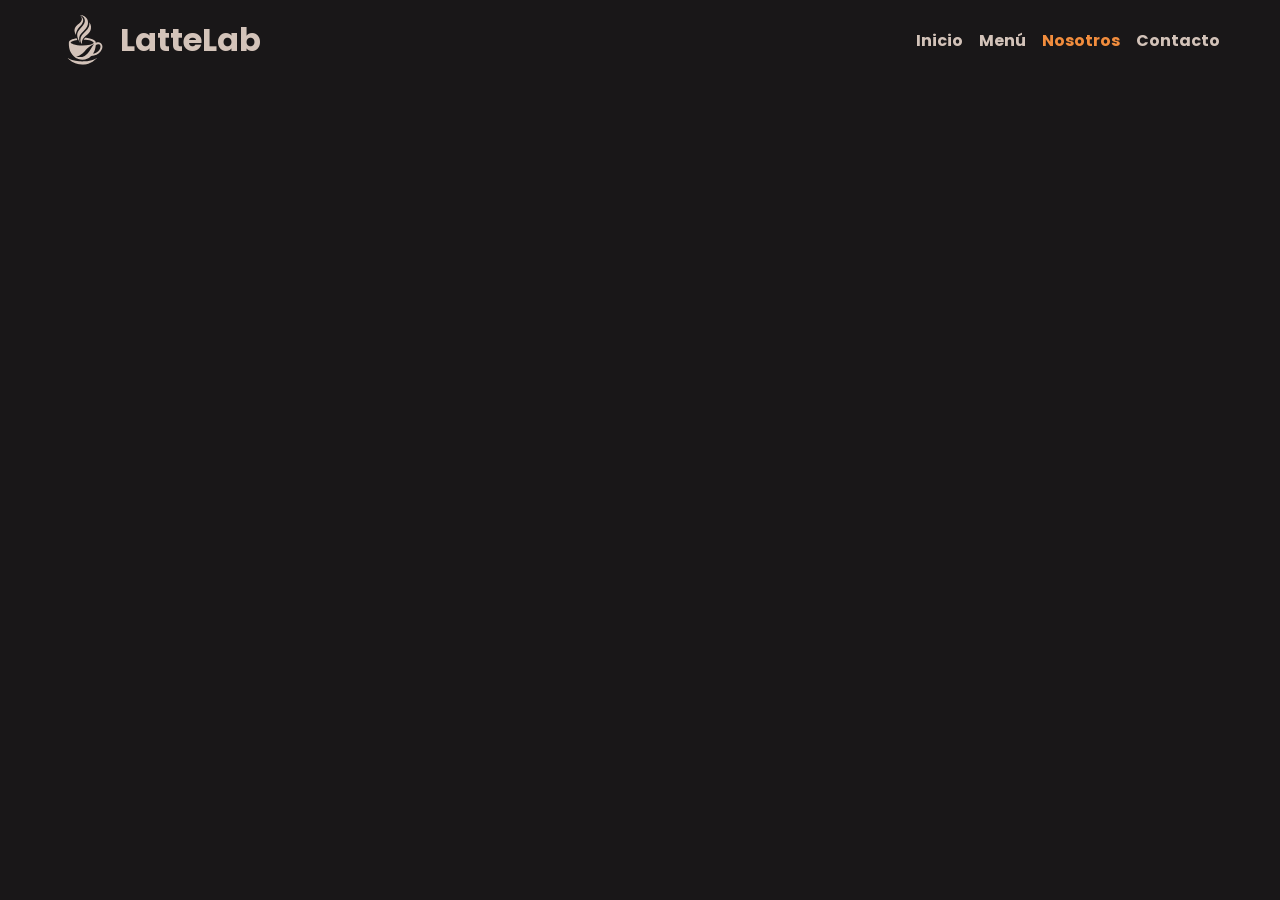
==== src/pages/about-us.html @ 96873276 "Add initial HTML structure and styles for LatteLab website - Created 'about-us.html', 'contact.html'" ====
<!DOCTYPE html>
<html lang="es">
  <head>
    <meta charset="UTF-8" />
    <meta name="viewport" content="width=device-width, initial-scale=1.0" />
    <title>LatteLab</title>

    <meta
      name="description"
      content="LatteLab es una cafetería que ofrece una experiencia única con café de alta calidad y un ambiente acogedor."
    />
    <meta name="author" content="Fernando Diaz" />

    <link rel="stylesheet" href="../styles/variables.css" />
    <link rel="stylesheet" href="../styles/fonts.css" />
    <link rel="stylesheet" href="../styles/style.css" />
  </head>
  <body>
    <header>
      <div class="header__container">
        <div class="header__logo">
          <img
            src="../assets/images/layout/Coffee.svg"
            alt="Logo de LatteLab"
            loading="eager"
            fetchpriority="high"
          />

          <h1>LatteLab</h1>
        </div>

        <nav class="header__nav">
          <ul class="header__nav-list">
            <li class="header__nav-item"><a href="/">Inicio</a></li>
            <li class="header__nav-item">
              <a href="products.html">Menú</a>
            </li>
            <li class="header__nav-item">
              <a class="active" href="about-us.html">Nosotros</a>
            </li>
            <li class="header__nav-item">
              <a href="contact.html">Contacto</a>
            </li>
          </ul>
        </nav>
      </div>
    </header>

    <main></main>

    <footer></footer>
  </body>
</html>
---- src/styles/variables.css ----
:root {
  /*? COLORS */
  --color-primary: #f28d3d;
  --color-secondary: #b58863;
  --color-accent: #f8d4b4;
  --color-black: #2e333c;
  --color-background: #191718;
  --color-text: #d3c3b9;

  --background-color: var(--color-background);
  --text-color: var(--color-text);

  /*? SIZES */
  --max-width: 1200px;
  --header-height: 80px;
  --footer-height: 80px;
}

body {
  background-color: var(--background-color);
  color: var(--text-color);
  font-family: "Poppins", sans-serif;
}

ul {
  list-style: none;
}

a {
  text-decoration: none;
  color: inherit;
}

.container__section {
  width: 95%;
  max-width: var(--max-width);
  margin: 0 auto;
  height: 100dvh;
}

.active {
  color: var(--color-primary);
}

.button__component {
  width: fit-content;
  padding: 1rem 2rem;
  font-weight: bold;
  box-shadow: 0 4px 6px rgba(0, 0, 0, 0.1);
  transition: background-color 0.3s ease, box-shadow 0.3s ease, color 0.3s ease;

  &:active {
    transform: scale(0.95);
  }
}

.title__section {
  color: var(--color-primary);
}
---- src/styles/fonts.css ----
@font-face {
  font-family: "Poppins";
  src: url("../assets/fonts/Poppins-Regular.ttf") format("truetype");
  font-weight: 400;
  font-style: normal;
  font-display: swap;
}

@font-face {
  font-family: "Poppins";
  src: url("../assets/fonts/Poppins-Medium.ttf") format("truetype");
  font-weight: 500;
  font-style: normal;
  font-display: swap;
}

@font-face {
  font-family: "Poppins";
  src: url("../assets/fonts/Poppins-Bold.ttf") format("truetype");
  font-weight: 700;
  font-style: normal;
  font-display: swap;
}
---- src/styles/style.css ----
* {
  margin: 0;
  padding: 0;
  box-sizing: border-box;
}

header {
  width: 100%;
  height: var(--header-height);
  animation: blurNav linear both;
  animation-timeline: scroll(root block);
  animation-range: 0 200px;
  position: fixed;
  top: 0;
  left: 0;
  z-index: 1000;

  .header__container {
    max-width: var(--max-width);
    height: 100%;
    margin: 0 auto;
    display: flex;
    align-items: center;
    justify-content: space-between;
    padding: 0 20px;

    .header__logo {
      display: flex;
      align-items: center;
      gap: 10px;

      img {
        width: 50px;
        height: auto;
        object-fit: contain;
      }

      span {
        color: var(--color-primary);
      }
    }

    .header__nav {
      .header__nav-list {
        display: flex;
        gap: 1rem;

        .header__nav-item {
          font-weight: bold;

          a {
            transition: color 0.3s ease;

            &:hover {
              color: var(--color-primary);
            }
          }
        }
      }
    }
  }
}

.hero__container {
  width: 100%;
  height: 100dvh;
  overflow: hidden;

  .hero__content {
    width: 98%;
    height: calc(100% - (var(--header-height) + 1rem));
    background-color: var(--color-accent);
    margin: var(--header-height) auto 0 auto;
    border-radius: 5rem;
    color: var(--color-black);
    padding: 1rem;

    .hero__content-grid {
      width: 100%;
      max-width: var(--max-width);
      height: 100%;
      margin: 0 auto;
      display: flex;
      justify-content: space-between;
      align-items: center;

      .hero__text {
        width: clamp(300px, 70%, 700px);
        display: flex;
        flex-direction: column;
        gap: 1rem;

        .hero__title {
          font-size: clamp(1rem, 4vw, 4rem);
        }

        .hero__description {
          font-size: clamp(0.6rem, 1.5vw, 2rem);
        }

        .hero__button {
          background-color: var(--color-black);
          color: var(--color-text);
          border-radius: 1rem;

          &:hover {
            background-color: var(--color-primary);
            box-shadow: 0 6px 8px rgba(0, 0, 0, 0.15);
            color: var(--color-black);
          }
        }
      }

      .hero__image {
        img {
          width: clamp(200px, 100%, 600px);
          height: auto;
          object-fit: contain;
          rotate: 15deg;
        }
      }
    }
  }
}

main {
  .about__container {
    display: flex;
    justify-content: center;
    align-items: center;
    gap: 1rem;

    .about__content {
      display: flex;
      justify-content: space-between;
      align-items: center;
      gap: 1rem;

      .about__images {
        height: 100%;
        flex: 1 1 0;
        display: flex;
        flex-direction: column;
        justify-content: space-between;
        gap: 1rem;
        position: relative;

        .about__image-left {
          align-self: flex-start;
        }

        .about__image-right {
          align-self: flex-end;
        }

        .about__blob {
          position: absolute;
          top: 0;
          left: 0;
          right: 0;
          bottom: 0;
          margin: auto;
          width: clamp(200px, 100%, 600px);
          z-index: -1;
          /* opacity: 0.7; */
        }

        .about__image {
          img {
            width: 350px;
            height: 350px;
            border-radius: 1rem;
            object-fit: cover;
            object-position: center;
          }
        }
      }

      .about__text {
        flex: 1 1 0;
        display: flex;
        flex-direction: column;
        gap: 1rem;

        .about__button {
          background-color: var(--color-primary);
          color: var(--color-black);
          border-radius: 1rem;

          &:hover {
            background-color: var(--color-black);
            box-shadow: 0 6px 8px rgba(0, 0, 0, 0.15);
            color: var(--color-text);
          }
        }
      }
    }
  }
}

@keyframes blurNav {
  from {
    background-color: transparent;
    backdrop-filter: blur(0);
  }
  to {
    backdrop-filter: blur(6px);
    -webkit-backdrop-filter: blur(6px);
  }
}
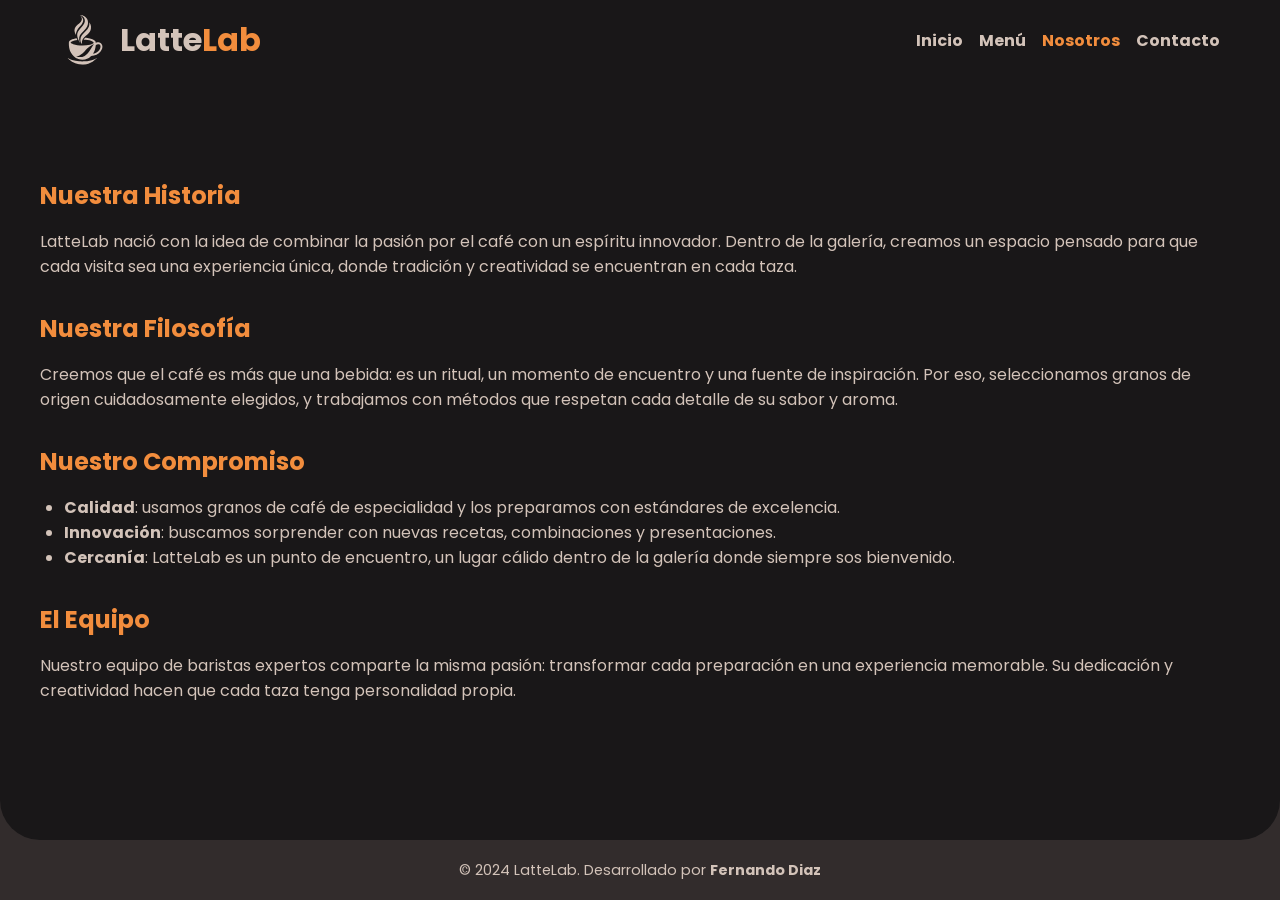
==== commit 4febbeb2: "Add styles for About Us, Contact, and Products pages - Created about-us.css with layout and styling " ====
--- a/src/pages/about-us.html
+++ b/src/pages/about-us.html
@@ -3,7 +3,12 @@
   <head>
     <meta charset="UTF-8" />
     <meta name="viewport" content="width=device-width, initial-scale=1.0" />
-    <title>LatteLab</title>
+    <title>LatteLab - Acerca de Nosotros</title>
+    <link
+      rel="shortcut icon"
+      href="../assets/images/favicon.ico"
+      type="image/x-icon"
+    />
 
     <meta
       name="description"
@@ -14,6 +19,7 @@
     <link rel="stylesheet" href="../styles/variables.css" />
     <link rel="stylesheet" href="../styles/fonts.css" />
     <link rel="stylesheet" href="../styles/style.css" />
+    <link rel="stylesheet" href="../styles/about-us.css" />
   </head>
   <body>
     <header>
@@ -26,7 +32,7 @@
             fetchpriority="high"
           />
 
-          <h1>LatteLab</h1>
+          <h1>Latte<span>Lab</span></h1>
         </div>
 
         <nav class="header__nav">
@@ -46,8 +52,72 @@
       </div>
     </header>
 
-    <main></main>
+    <main class="main__section">
+      <section class="aboutus__container">
+        <article class="aboutus__content">
+          <h2 class="title__section">Nuestra Historia</h2>
 
-    <footer></footer>
+          <p>
+            LatteLab nació con la idea de combinar la pasión por el café con un
+            espíritu innovador. Dentro de la galería, creamos un espacio pensado
+            para que cada visita sea una experiencia única, donde tradición y
+            creatividad se encuentran en cada taza.
+          </p>
+        </article>
+
+        <article class="aboutus__content">
+          <h2 class="title__section">Nuestra Filosofía</h2>
+
+          <p>
+            Creemos que el café es más que una bebida: es un ritual, un momento
+            de encuentro y una fuente de inspiración. Por eso, seleccionamos
+            granos de origen cuidadosamente elegidos, y trabajamos con métodos
+            que respetan cada detalle de su sabor y aroma.
+          </p>
+        </article>
+
+        <article class="aboutus__content">
+          <h2 class="title__section">Nuestro Compromiso</h2>
+
+          <ul>
+            <li>
+              <b>Calidad</b>: usamos granos de café de especialidad y los
+              preparamos con estándares de excelencia.
+            </li>
+
+            <li>
+              <b>Innovación</b>: buscamos sorprender con nuevas recetas,
+              combinaciones y presentaciones.
+            </li>
+
+            <li>
+              <b>Cercanía</b>: LatteLab es un punto de encuentro, un lugar
+              cálido dentro de la galería donde siempre sos bienvenido.
+            </li>
+          </ul>
+        </article>
+
+        <article class="aboutus__content">
+          <h2 class="title__section">El Equipo</h2>
+
+          <p>
+            Nuestro equipo de baristas expertos comparte la misma pasión:
+            transformar cada preparación en una experiencia memorable. Su
+            dedicación y creatividad hacen que cada taza tenga personalidad
+            propia.
+          </p>
+        </article>
+      </section>
+    </main>
+
+    <footer>
+      <div class="footer__corner"></div>
+      <div class="footer__content">
+        <p>
+          &copy; 2024 LatteLab. Desarrollado por
+          <a href="https://metaldev.com.ar/" target="_blank">Fernando Diaz</a>
+        </p>
+      </div>
+    </footer>
   </body>
 </html>
--- a/src/styles/variables.css
+++ b/src/styles/variables.css
@@ -6,6 +6,8 @@
   --color-black: #2e333c;
   --color-background: #191718;
   --color-text: #d3c3b9;
+  --color-white: #ffffff;
+  --color-footer: #322c2c;
 
   --background-color: var(--color-background);
   --text-color: var(--color-text);
@@ -13,7 +15,7 @@
   /*? SIZES */
   --max-width: 1200px;
   --header-height: 80px;
-  --footer-height: 80px;
+  --footer-height: 100px;
 }
 
 body {
@@ -34,8 +36,15 @@
 .container__section {
   width: 95%;
   max-width: var(--max-width);
-  margin: 0 auto;
-  height: 100dvh;
+  margin: 10rem auto;
+  /* min-height: 100dvh; */
+}
+
+.main__section {
+  width: 95%;
+  max-width: var(--max-width);
+  min-height: calc(100dvh - (var(--header-height) + var(--footer-height)));
+  margin: var(--header-height) auto 0 auto;
 }
 
 .active {
--- a/src/styles/style.css
+++ b/src/styles/style.css
@@ -196,6 +196,158 @@
       }
     }
   }
+
+  .services__container {
+    display: flex;
+    flex-direction: column;
+    gap: 2rem;
+    text-align: center;
+    justify-content: center;
+
+    .services__header {
+      h3 {
+        font-weight: normal;
+      }
+    }
+
+    .services__content {
+      display: grid;
+      grid-template-columns: repeat(auto-fit, minmax(200px, 1fr));
+      gap: 1rem;
+
+      .services__items {
+        flex: 1 1 0;
+        display: flex;
+        flex-direction: column;
+        gap: 1rem;
+        text-align: left;
+
+        .services__item {
+          padding: 1rem;
+          border-radius: 1rem;
+          box-shadow: 0 4px 6px rgba(0, 0, 0, 0.1);
+          transition: transform 0.3s ease, box-shadow 0.3s ease;
+
+          &:hover {
+            transform: translateY(-5px);
+            box-shadow: 0 8px 12px rgba(242, 142, 61, 0.2);
+          }
+
+          img {
+            width: 50px;
+            height: 50px;
+            object-fit: contain;
+            margin-bottom: 0.5rem;
+          }
+
+          .services__item-title {
+            font-weight: bold;
+            margin-bottom: 0.5rem;
+          }
+
+          .services__item-description {
+            font-size: 0.9rem;
+            line-height: 1.4;
+          }
+        }
+      }
+    }
+  }
+
+  .categories__container {
+    display: flex;
+    flex-direction: column;
+    gap: 2rem;
+    text-align: center;
+    justify-content: center;
+
+    .categories__header {
+      h3 {
+        font-weight: normal;
+      }
+    }
+
+    .categories__content {
+      display: grid;
+      grid-template-columns: repeat(auto-fit, minmax(200px, 1fr));
+      gap: 1rem;
+
+      .categories__item {
+        width: 100%;
+        height: 300px;
+        position: relative;
+        display: grid;
+        place-items: center;
+        cursor: pointer;
+
+        .categories__item--text {
+          color: var(--color-white);
+          display: flex;
+          flex-direction: column;
+          gap: 0.5rem;
+          transition: color 0.3s ease;
+        }
+
+        img {
+          width: 100%;
+          height: 100%;
+          object-fit: cover;
+          object-position: center;
+          border-radius: 1rem;
+          position: absolute;
+          top: 0;
+          left: 0;
+          z-index: -1;
+          filter: blur(2px);
+          opacity: 0.5;
+          transition: filter 0.3s ease, opacity 0.3s ease;
+        }
+
+        &:hover {
+          .categories__item--text {
+            color: transparent;
+          }
+
+          img {
+            filter: blur(0);
+            opacity: 1;
+          }
+        }
+      }
+    }
+  }
+}
+
+footer {
+  width: 100%;
+  height: var(--footer-height);
+  background-color: var(--color-footer);
+
+  .footer__corner {
+    width: 100%;
+    height: 40px;
+    background-color: var(--color-background);
+    border-radius: 0 0 5rem 5rem;
+  }
+
+  .footer__content {
+    width: 90%;
+    height: calc(100% - 40px);
+    margin: 0 auto;
+    display: grid;
+    place-items: center;
+    font-size: clamp(0.7rem, 1.5vw, 0.9rem);
+    text-align: center;
+
+    a {
+      font-weight: bold;
+      transition: color 0.3s ease;
+
+      &:hover {
+        color: var(--color-primary);
+      }
+    }
+  }
 }
 
 @keyframes blurNav {
--- a/src/styles/about-us.css
+++ b/src/styles/about-us.css
@@ -0,0 +1,22 @@
+main {
+  display: flex;
+  justify-content: center;
+  align-items: center;
+
+  .aboutus__container {
+    display: flex;
+    flex-direction: column;
+    gap: 2rem;
+
+    .aboutus__content {
+      display: flex;
+      flex-direction: column;
+      gap: 1rem;
+
+      ul {
+        list-style: disc;
+        padding-left: 1.5rem;
+      }
+    }
+  }
+}
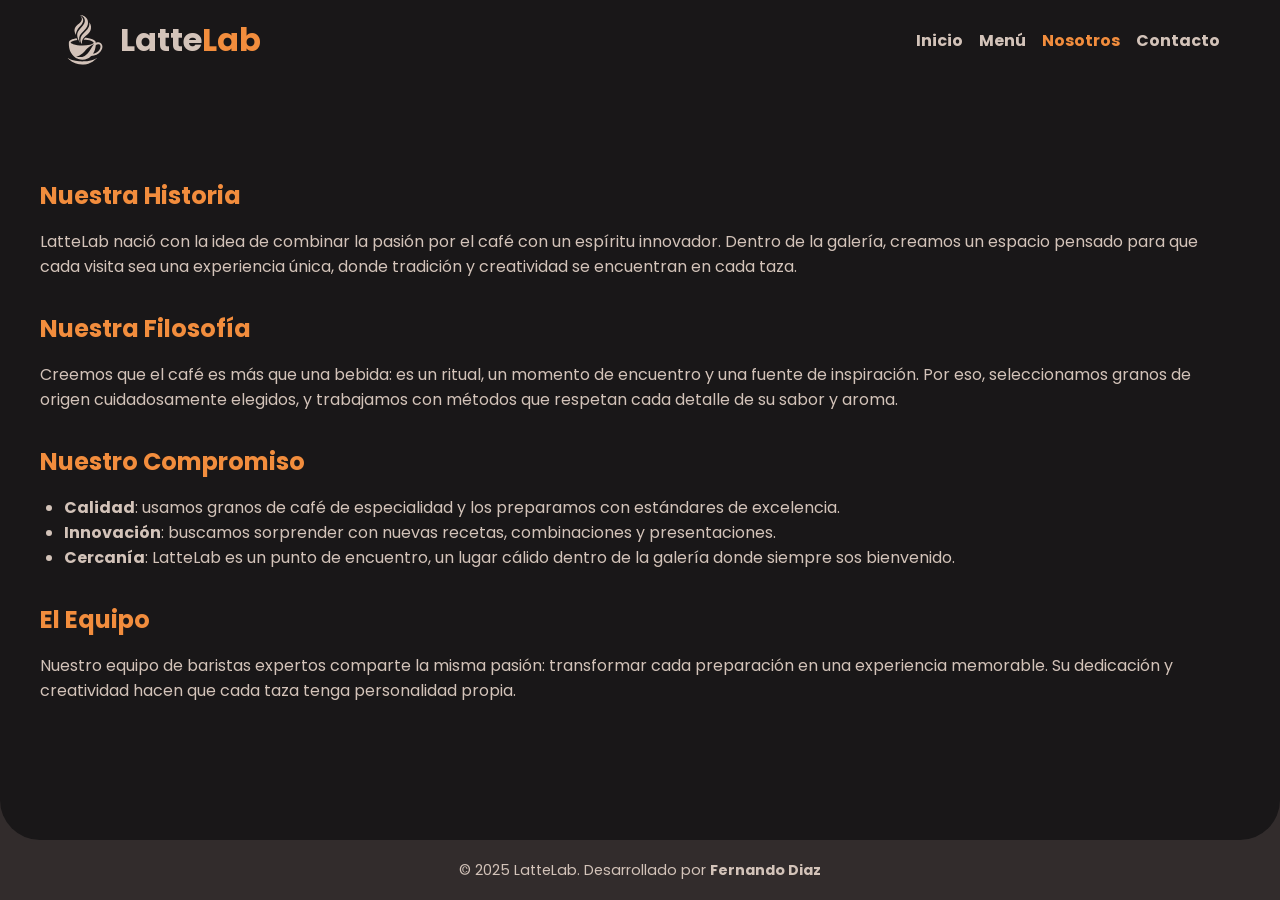
==== commit 0413e0c6: "Update copyright year to 2025 in footer across multiple pages" ====
--- a/src/pages/about-us.html
+++ b/src/pages/about-us.html
@@ -37,7 +37,9 @@
 
         <nav class="header__nav">
           <ul class="header__nav-list">
-            <li class="header__nav-item"><a href="/">Inicio</a></li>
+            <li class="header__nav-item">
+              <a href="../../index.html">Inicio</a>
+            </li>
             <li class="header__nav-item">
               <a href="products.html">Menú</a>
             </li>
@@ -114,7 +116,7 @@
       <div class="footer__corner"></div>
       <div class="footer__content">
         <p>
-          &copy; 2024 LatteLab. Desarrollado por
+          &copy; 2025 LatteLab. Desarrollado por
           <a href="https://metaldev.com.ar/" target="_blank">Fernando Diaz</a>
         </p>
       </div>
--- a/src/styles/style.css
+++ b/src/styles/style.css
@@ -54,7 +54,27 @@
             &:hover {
               color: var(--color-primary);
             }
-          }
+
+            @media (width <= 560px) {
+              font-size: 0.7rem;
+            }
+          }
+        }
+      }
+    }
+
+    @media (width <= 560px) {
+      flex-direction: column;
+      justify-content: center;
+      gap: 0.3rem;
+
+      .header__logo {
+        img {
+          width: 30px;
+        }
+
+        h1 {
+          font-size: 1.2rem;
         }
       }
     }
@@ -117,6 +137,35 @@
           height: auto;
           object-fit: contain;
           rotate: 15deg;
+        }
+      }
+
+      @media (width <= 560px) {
+        flex-direction: column;
+        justify-content: center;
+        text-align: center;
+        gap: 1rem;
+
+        .hero__text {
+          align-items: center;
+
+          .hero__title {
+            font-size: clamp(1rem, 8vw, 3rem);
+          }
+
+          .hero__description {
+            font-size: clamp(0.6rem, 3vw, 1.5rem);
+          }
+
+          /* .hero__button {
+            font-size: clamp(0.6rem, 3vw, 1.5rem);
+          } */
+        }
+
+        .hero__image {
+          img {
+            width: 200px;
+          }
         }
       }
     }
@@ -167,7 +216,7 @@
 
         .about__image {
           img {
-            width: 350px;
+            width: clamp(150px, 100%, 300px);
             height: 350px;
             border-radius: 1rem;
             object-fit: cover;
@@ -192,6 +241,15 @@
             box-shadow: 0 6px 8px rgba(0, 0, 0, 0.15);
             color: var(--color-text);
           }
+        }
+      }
+
+      @media (width <= 560px) {
+        flex-direction: column-reverse;
+
+        .about__text {
+          text-align: center;
+          align-items: center;
         }
       }
     }
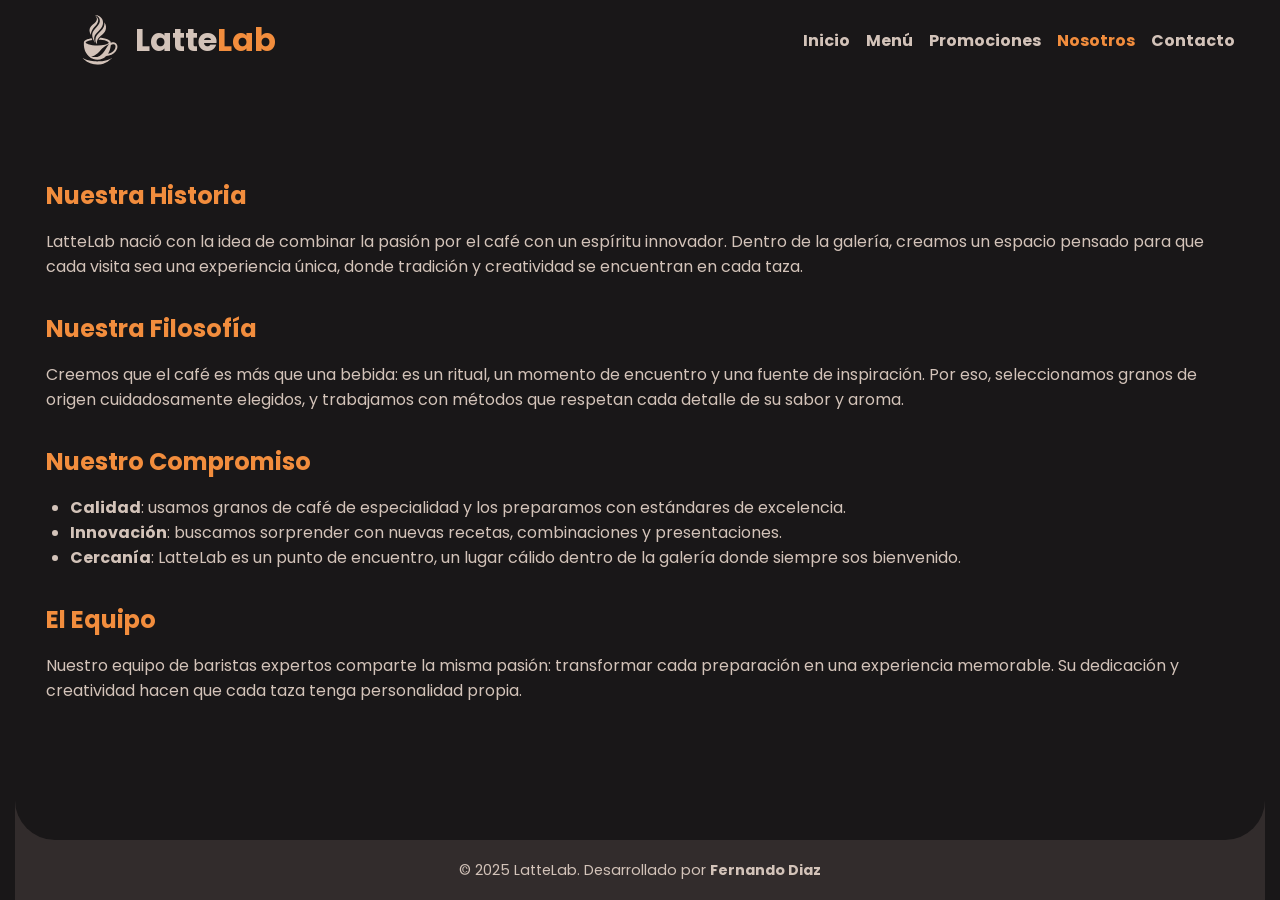
==== commit b0a65035: "Add promotions page, product data, and update templates for product display" ====
--- a/src/pages/about-us.html
+++ b/src/pages/about-us.html
@@ -42,6 +42,9 @@
             </li>
             <li class="header__nav-item">
               <a href="products.html">Menú</a>
+            </li>
+            <li class="header__nav-item">
+              <a href="promotions.html">Promociones</a>
             </li>
             <li class="header__nav-item">
               <a class="active" href="about-us.html">Nosotros</a>
--- a/src/styles/variables.css
+++ b/src/styles/variables.css
@@ -18,6 +18,11 @@
   --footer-height: 100px;
 }
 
+html {
+  scroll-behavior: smooth;
+  scrollbar-gutter: stable both-edges;
+}
+
 body {
   background-color: var(--background-color);
   color: var(--text-color);
@@ -66,3 +71,149 @@
 .title__section {
   color: var(--color-primary);
 }
+
+.aside__overlay {
+  position: fixed;
+  inset: 0;
+  background: rgba(0, 0, 0, 0.4);
+  opacity: 0;
+  visibility: hidden;
+  transition: opacity 0.2s ease, visibility 0.2s ease;
+  z-index: 9998;
+}
+
+.aside__menu {
+  position: fixed;
+  top: 0;
+  right: 0;
+  width: clamp(250px, 50%, 500px);
+  height: 100dvh;
+  background-color: var(--color-black);
+  box-shadow: -2px 0 12px rgba(0, 0, 0, 0.3);
+  padding: 1rem;
+  overflow-y: auto;
+  z-index: 9999;
+  transform: translateX(100%);
+  opacity: 0;
+  transition: transform 0.25s ease, opacity 0.25s ease;
+
+  .card__container {
+    display: flex;
+    flex-direction: column;
+    gap: 1rem;
+  }
+}
+
+.aside__menu.is-open {
+  transform: translateX(0%);
+  opacity: 1;
+}
+
+.aside__overlay.is-open {
+  opacity: 1;
+  visibility: visible;
+}
+
+.body--locked {
+  overflow: hidden;
+}
+
+.aside__close {
+  display: inline-flex;
+  align-items: center;
+  gap: 0.5rem;
+  border: none;
+  background: transparent;
+  color: var(--color-text);
+  cursor: pointer;
+  font-size: 0.95rem;
+  margin-bottom: 1rem;
+}
+
+.template__cart {
+  width: 100%;
+  display: flex;
+  justify-content: space-between;
+  align-items: center;
+  gap: 1rem;
+  padding: 1rem;
+  position: relative;
+
+  .cart__title {
+    width: 120px;
+  }
+
+  .cart__discount {
+    display: none;
+    background-color: var(--color-primary);
+    color: var(--color-white);
+    border-radius: 6px;
+    padding: 0.1rem 0.5rem;
+    font-size: 0.8rem;
+    font-weight: 600;
+    margin-top: 0.2rem;
+    width: fit-content;
+    position: absolute;
+    top: 0;
+    left: 70px;
+  }
+
+  .btn__actions--cart {
+    display: flex;
+    gap: 0.2rem;
+    justify-content: flexend;
+
+    button {
+      padding: 0.5rem;
+      border-radius: 4px;
+      border: none;
+      font-weight: bold;
+      cursor: pointer;
+
+      &.btn__plus {
+        background-color: var(--color-primary);
+        color: var(--color-white);
+      }
+
+      &.btn__remove {
+        background-color: var(--color-secondary);
+        color: var(--color-white);
+      }
+
+      &.cart__delete {
+        background-color: var(--color-accent);
+        color: var(--color-black);
+      }
+    }
+  }
+}
+
+.cart__summary {
+  margin-top: 1rem;
+  padding-top: 0.75rem;
+  border-top: 1px solid rgba(255, 255, 255, 0.1);
+  display: grid;
+  gap: 0.35rem;
+  font-size: 0.95rem;
+
+  .row {
+    display: flex;
+    justify-content: space-between;
+    align-items: baseline;
+  }
+
+  .total {
+    font-weight: 700;
+    font-size: 1.05rem;
+  }
+
+  .muted {
+    opacity: 0.75;
+    text-decoration: line-through;
+  }
+
+  .savings {
+    color: var(--color-primary);
+    font-weight: 600;
+  }
+}
--- a/src/styles/style.css
+++ b/src/styles/style.css
@@ -57,6 +57,30 @@
 
             @media (width <= 560px) {
               font-size: 0.7rem;
+            }
+          }
+
+          .cart__button {
+            background-color: transparent;
+            border: none;
+            color: var(--color-primary);
+            cursor: pointer;
+            position: relative;
+
+            .badge__count {
+              width: 20px;
+              height: 20px;
+              text-align: center;
+              position: absolute;
+              top: -8px;
+              right: -8px;
+              background-color: var(--color-primary);
+              color: var(--color-white);
+              border-radius: 50%;
+              font-size: 0.8rem;
+              font-weight: bold;
+              line-height: 20px;
+              display: none;
             }
           }
         }
